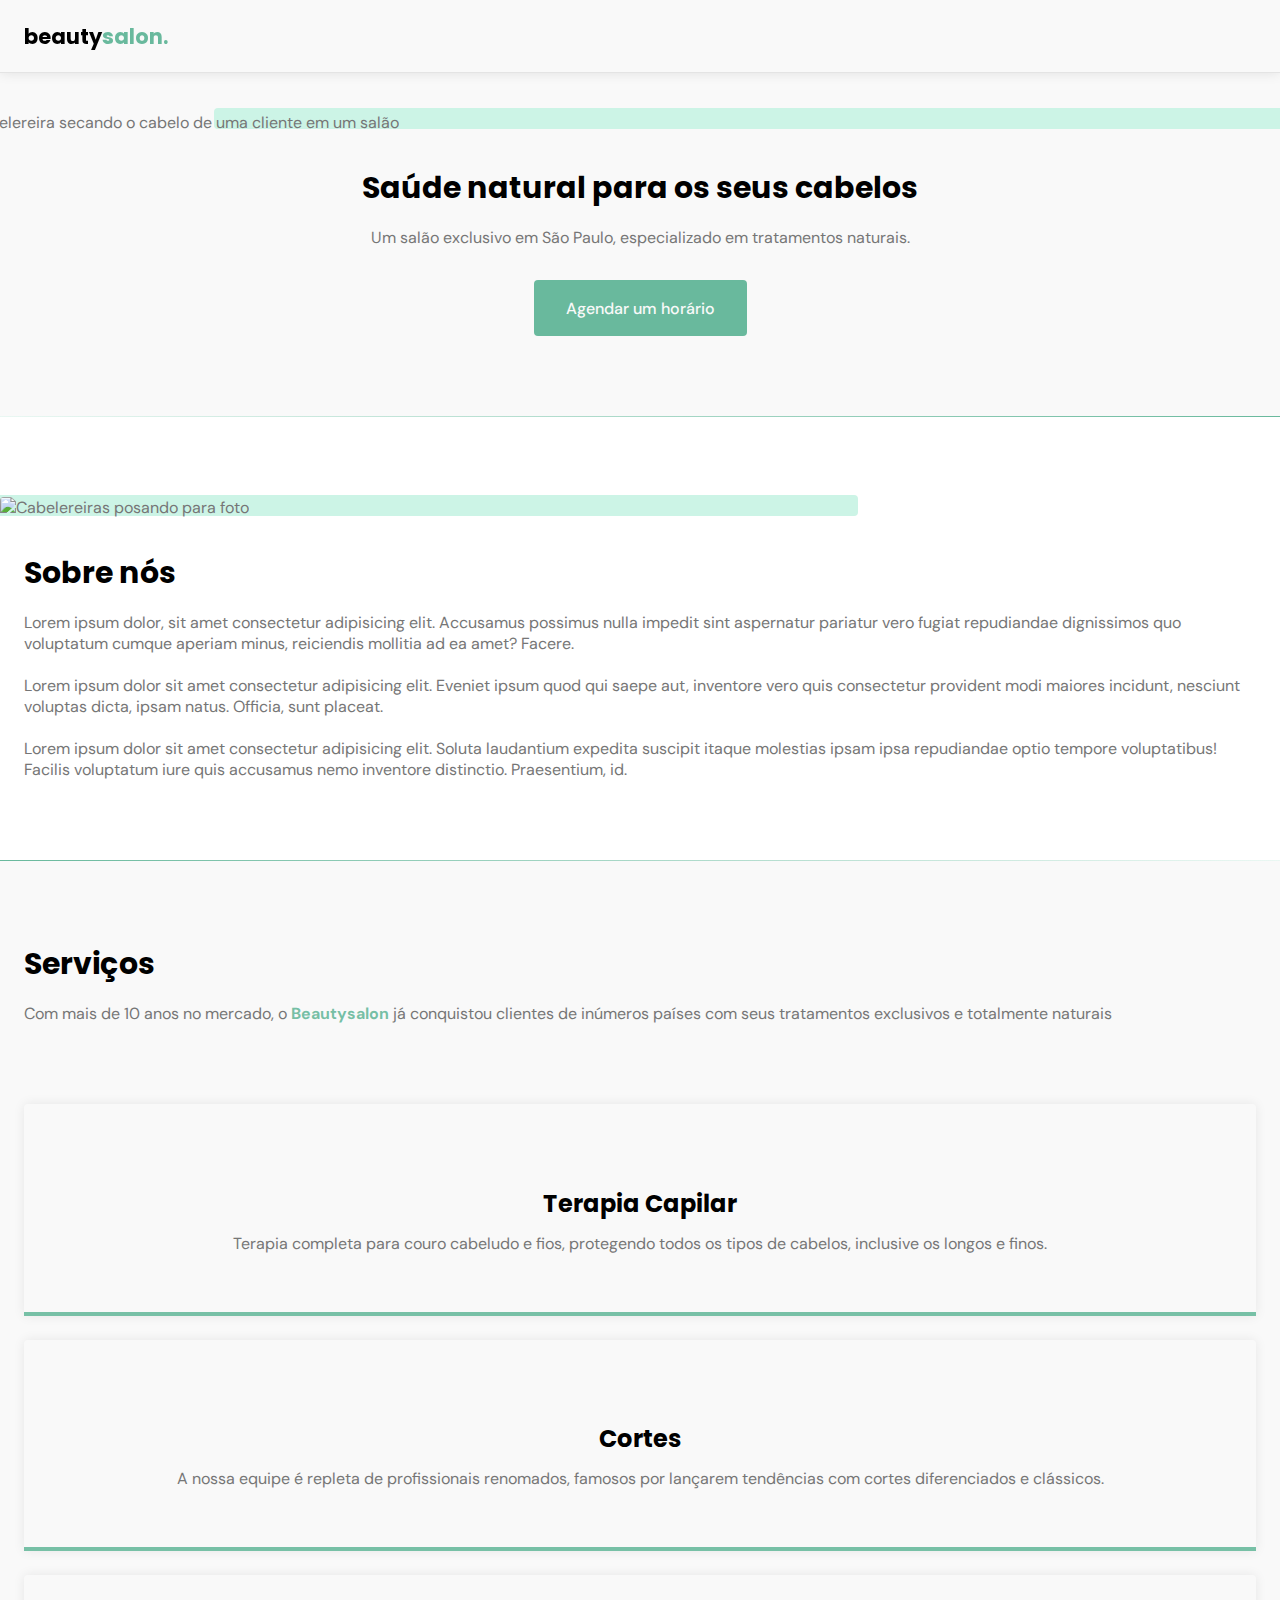
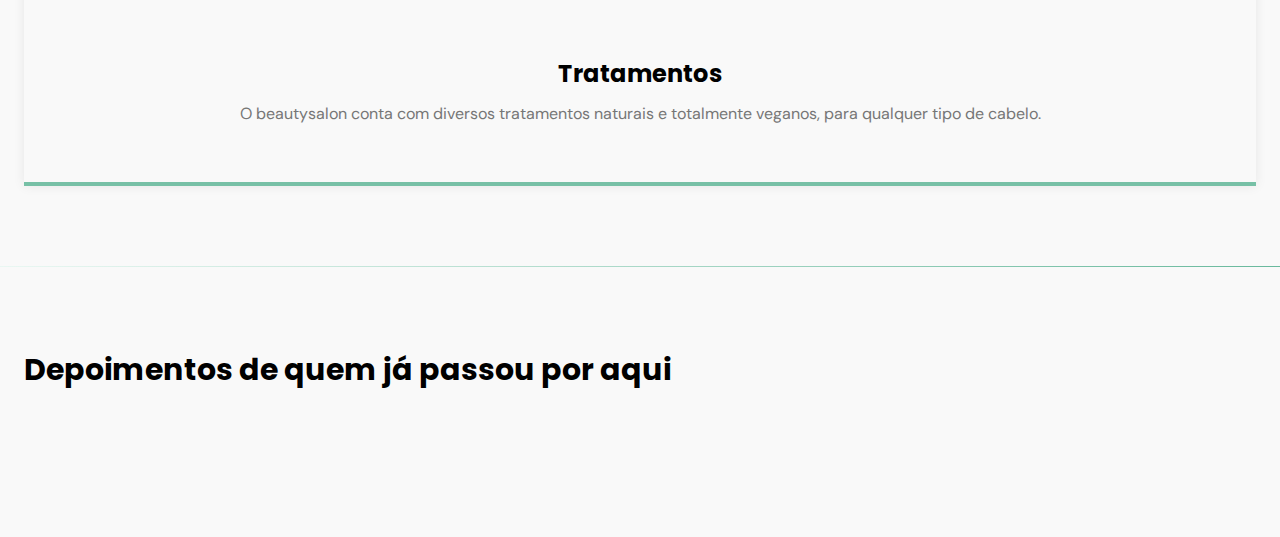
==== index.html @ 8a484371 "feat: Add section testimonials" ====
<!DOCTYPE html>
<html lang="pt_BR">
  <head>
    <link rel="preconnect" href="https://fonts.googleapis.com">
    <link rel="preconnect" href="https://fonts.gstatic.com" crossorigin>
    <link href="https://fonts.googleapis.com/css2?family=Inter:wght@400;600;700&family=Poppins:wght@400;500;700&display=swap" rel="stylesheet">

    <link rel="preconnect" href="https://fonts.googleapis.com">
    <link rel="preconnect" href="https://fonts.gstatic.com" crossorigin>
    <link href="https://fonts.googleapis.com/css2?family=DM+Sans:opsz,wght@9..40,400;9..40,500;9..40,700&family=Inter:wght@400;600;700&family=Poppins:wght@400;500;700&display=swap" rel="stylesheet">

    <!-- Page Info: -->
    <meta charset="UTF-8" /> <!-- charset config of charactecters -->
    <meta name="viewport" content="width=device-width, initial-scale=1.0" /> 
    <title>Beauty Salon</title>

    <!-- Icons -->
    <link rel="stylesheet" href="./assets/fonts/style.css">

    <!-- Styles -->
    <link rel="stylesheet" href="./styles.css">
  </head>
  <body>
    <header id="header" class="scroll">
      <nav class="container">
        <a class="logo" href="#">beauty<span>salon.</span></a>
        <div class="menu">
          <ul class="grid">
            <li><a class="title" href="#home">Início</a></li>
            <li><a class="title" href="#about">Sobre</a></li>
            <li><a class="title" href="#services">Serviços</a></li>
            <li><a class="title" href="#testimonials">Depoimentos</a></li>
            <li><a class="title" href="#contact">Contatos</a></li>
          </ul>
        </div>
        <div class="toggle icon-menu"></div>
        <div class="toggle icon-close"></div>
      </nav>
    </header>

    <main>
      <section class="section" id="home">
        <div class="container grid">
          <div class="image">
            <img src="https://images.unsplash.com/photo-1562322140-8baeececf3df?ixlib=rb-4.0.3&ixid=M3wxMjA3fDB8MHxzZWFyY2h8NHx8aGFpciUyMHNhbG9ufGVufDB8fDB8fHww&auto=format&fit=crop&w=500&q=60" alt="Cabelereira secando o cabelo de uma cliente em um salão" width="300"/>
          </div>
          <div class="text">
            <h2>Saúde natural para os seus cabelos</h2>
            <p>Um salão exclusivo em São Paulo, especializado em tratamentos naturais.</p>
            <button class="schedule-button">
              <a href="#">Agendar um horário</a>
            </button>
          </div>
        </div>
      </section>

      <div class="divider1"></div>

      <section class="section" id="about">
        <div class="container grid">
          <div class="image">
            <img src="https://images.unsplash.com/photo-1559599101-f09722fb4948?ixlib=rb-4.0.3&ixid=M3wxMjA3fDB8MHxwaG90by1wYWdlfHx8fGVufDB8fHx8fA%3D%3D&auto=format&fit=crop&w=1169&q=80" alt="Cabelereiras posando para foto" />
          </div>
          <div class="text">
            <h2 class="title">Sobre nós</h2>
            <p>Lorem ipsum dolor, sit amet consectetur adipisicing elit. Accusamus possimus nulla impedit sint aspernatur pariatur vero fugiat repudiandae dignissimos quo voluptatum cumque aperiam minus, reiciendis mollitia ad ea amet? Facere.</p>
            <br />
            <p>Lorem ipsum dolor sit amet consectetur adipisicing elit. Eveniet ipsum quod qui saepe aut, inventore vero quis consectetur provident modi maiores incidunt, nesciunt voluptas dicta, ipsam natus. Officia, sunt placeat.</p>
            <br />
            <p>Lorem ipsum dolor sit amet consectetur adipisicing elit. Soluta laudantium expedita suscipit itaque molestias ipsam ipsa repudiandae optio tempore voluptatibus! Facilis voluptatum iure quis accusamus nemo inventore distinctio. Praesentium, id.</p>
          </div>
        </div>
      </section>
      
      <div class="divider2"></div>

      <section class="section" id="services">
        <div class="container grid">
          <header>
            <h2 class="title">Serviços</h2>
            <p>Com mais de 10 anos no mercado, o <strong>Beautysalon</strong> já conquistou clientes de inúmeros países com seus tratamentos exclusivos e totalmente naturais</p>
          </header>

          <div class="cards grid">
            <div class="card">
              <i class="icon-woman-hair"></i>
              <h3 class="title">Terapia Capilar</h3>
              <p>Terapia completa para couro cabeludo e fios, protegendo todos os tipos de cabelos, inclusive os longos e finos.</p>
            </div>
            <div class="card">
              <i class="icon-trim"></i>
              <h3 class="title">Cortes</h3>
              <p>A nossa equipe é repleta de profissionais renomados, famosos por lançarem tendências com cortes diferenciados e clássicos.</p>
            </div>
            <div class="card">
              <i class="icon-cosmetic"></i>
              <h3 class="title">Tratamentos</h3>
              <p>O beautysalon conta com diversos tratamentos naturais e totalmente veganos, para qualquer tipo 
                de cabelo.</p>
            </div>
          </div>
        </div>
      </section>

      <div class="divider1"></div>

      <section class="section" id="testimonials">
        <div class="container grid">
          <header>
            <h2 class="title">Depoimentos de quem já passou por aqui</h2>
          </header>
        </div>
      </section>
    </main>

    <script src="./main.js"></script>
  </body>
</html>
---- styles.css ----
* {
  margin: 0;
  padding: 0;
  box-sizing: border-box;
}

:root {
  --white: #FFFFFF;
  --black: #000000;

  --white-100: #F9F9F9;
  --green-50: #CCF4E6;
  --green-80: #69b99de7;
  --green-100: #69B99D;
  --green-200: #0F241D;
  --gray-100: #767676;
}

button {
  border: none;
  cursor: pointer;
  background-color: var(--green-100);
  color: var(--white-100);
  height: 3.5rem;
  display: inline-block;
  display: inline-flex;
  align-items: center;
  padding: 0 2rem;
  border-radius: 0.25rem;
  font: 500 1rem 'DM Sans', sans-serif; 
  transition: background 0.3s;
}

button:hover {
  background: var(--green-80);
}

a {
  text-decoration: none;
  color: var(--green-200);
}

ul {
  list-style: none;
}

img {
  width: 100%;
  height: auto;
}

html {
  scroll-behavior: smooth;
}

body {
  background-color: var(--white-100);
  color: var(--gray-100);
  font: 400 1rem 'DM Sans', sans-serif;
  -webkit-font-smoothing: antialiased;
}

h1, h2, .title {
  font: 700 1.875rem 'Poppins', sans-serif;
  color: var(--black);
  -webkit-font-smoothing: auto;
  margin-bottom: 1rem;
}

.container {
  margin: 0 1.5rem;
}

.divider1 {
  height: 1.2px;
  background: linear-gradient(
    270deg, 
    var(--green-100),
    rgba(204, 244, 230, 0.34)
  );
}

.divider2 {
  height: 1.2px;
  background: linear-gradient(
    270deg, 
    rgba(204, 244, 230, 0.34),
    var(--green-100)
  );
}


main {
  margin-top: 2rem;
}

.grid {
  display: grid;
  gap: 2rem;
}

/* ======== NAVIGATION MENU  ======== */
#header {
  width: 100%;
  position: fixed;
  top: 0;
  background: var(--white-100);
  z-index: 1;
  border-bottom: 1px solid #e4e4e4;
  display: flex;
}

#header.scroll {
  box-shadow: 0px 0px 12px rgba(0, 0, 0, 0.1);
}

nav {
  width: 100%;
  height: 4.5rem;
  display: flex;
  justify-content: space-between;
  align-items: center;
  z-index: 1;
}

nav ul li {
  text-align: center;
}

nav ul li a {
  transition: color 0.2s;
  position: relative;
}

nav ul li a:hover {
  color: var(--green-80);
}

nav ul li a::after {
  content: "";
  width: 0%;
  height: 2px;
  background: var(--green-80);

  position: absolute;
  left: 0;
  bottom: -1.4rem;

  transition: width 0.3s;
}

nav ul li a:hover::after {
  width: 100%;
}

nav .menu {
  display: none;
}

nav .menu {
  opacity: 0;
  visibility: hidden;
  top: -20rem;
  transition: 0.2s;
}

nav.show .menu {
  opacity: 1;
  visibility: visible;
  background: var(--white);
  height: 100vh;
  width: 100vw;

  position: fixed;
  top: 0;
  left: 0;

  display: grid;
  place-content: center;
}

/* nav.show .menu ul {
  display: grid;
} */

nav.show ul.grid {
  gap: 4rem;
}

/* ======== toggle menu =========== */
.toggle {
  color: var(--green-80);
  font-size: 1.5rem;
  cursor: pointer;
}

nav .icon-close {
  visibility: hidden;
  opacity: 0;

  position: absolute;
  top: -1.5rem;
  right: 1.5rem;

  transition: 0.2s;
}

nav.show .icon-close {
  visibility: visible;
  top: 1.5rem;
  opacity: 1;
}


/* =============================== */

.logo {
  font: 700 1.31rem 'Poppins', sans-serif;
  color: var(--black);
}

.logo span {
  color: var(--green-100);
}

.section {
  padding: 5rem 0;
}

#home {
  overflow: hidden;
}

#home .container {
  margin: 0;
}

#home .image {
  position: relative;
}

#home .image::before {
  content: "";
  height: 100%;
  width: 100%;
  background-color: var(--green-50);
  position: absolute;
  top: -16.8%;
  left: 16.7%;
}

#home .image img{
  position: relative;
  right: 2.93rem;
}

#home .image img,
#home .image::before {
  border-radius: 0.25rem;
}

#home .text {
  margin: 0 1.5rem;
  text-align: center;
}

#home .text h2 {
  margin-bottom: 1rem;
}

#home .text p {
  margin-bottom: 2rem;
}

.schedule-button a{
  color: var(--white-100);
}

/* ======== SECTION ABOUT  ======== */
#about {
  background: var(--white);
}

#about .container {
  margin: 0;
}

#about .image {
  position: relative;
}

#about .image::before {
  content: "";
  height: 100%;
  width: 100%;
  background-color: var(--green-50);
  position: absolute;
  top: -8.3%;
  left: -33%;
}

#about .image img{
  position: relative;
  /* right: 2.93rem; */
}

#about .image img,
#about .image::before {
  border-radius: 0.25rem;
}

#about .text {
  margin: 0 1.5rem;
}

#about .text h2 {
  margin-bottom: 1rem;
}
/* ============================ */

/* ======== SECTION SERVICES  ======== */

.section header {
  margin-bottom: 3em;
}

.section header strong {
  color: var(--green-80);
}

.cards.grid {
  gap: 1.5rem;
}

.card {
  padding: 3.6rem 2rem;
  box-shadow: 0px 0px 12px rgba(0, 0, 0, 0.08);
  border-bottom: 0.25rem solid var(--green-80);
  border-radius: .25rem .25rem 0 0;
  text-align: center; 
}

.card i {
  display: block;
  margin-bottom: 1.5rem;
  font-size: 5rem;
  color: var(--green-80);
}

.card .title {
  font-size: 1.5rem;
  margin-bottom: 0.75rem;
}
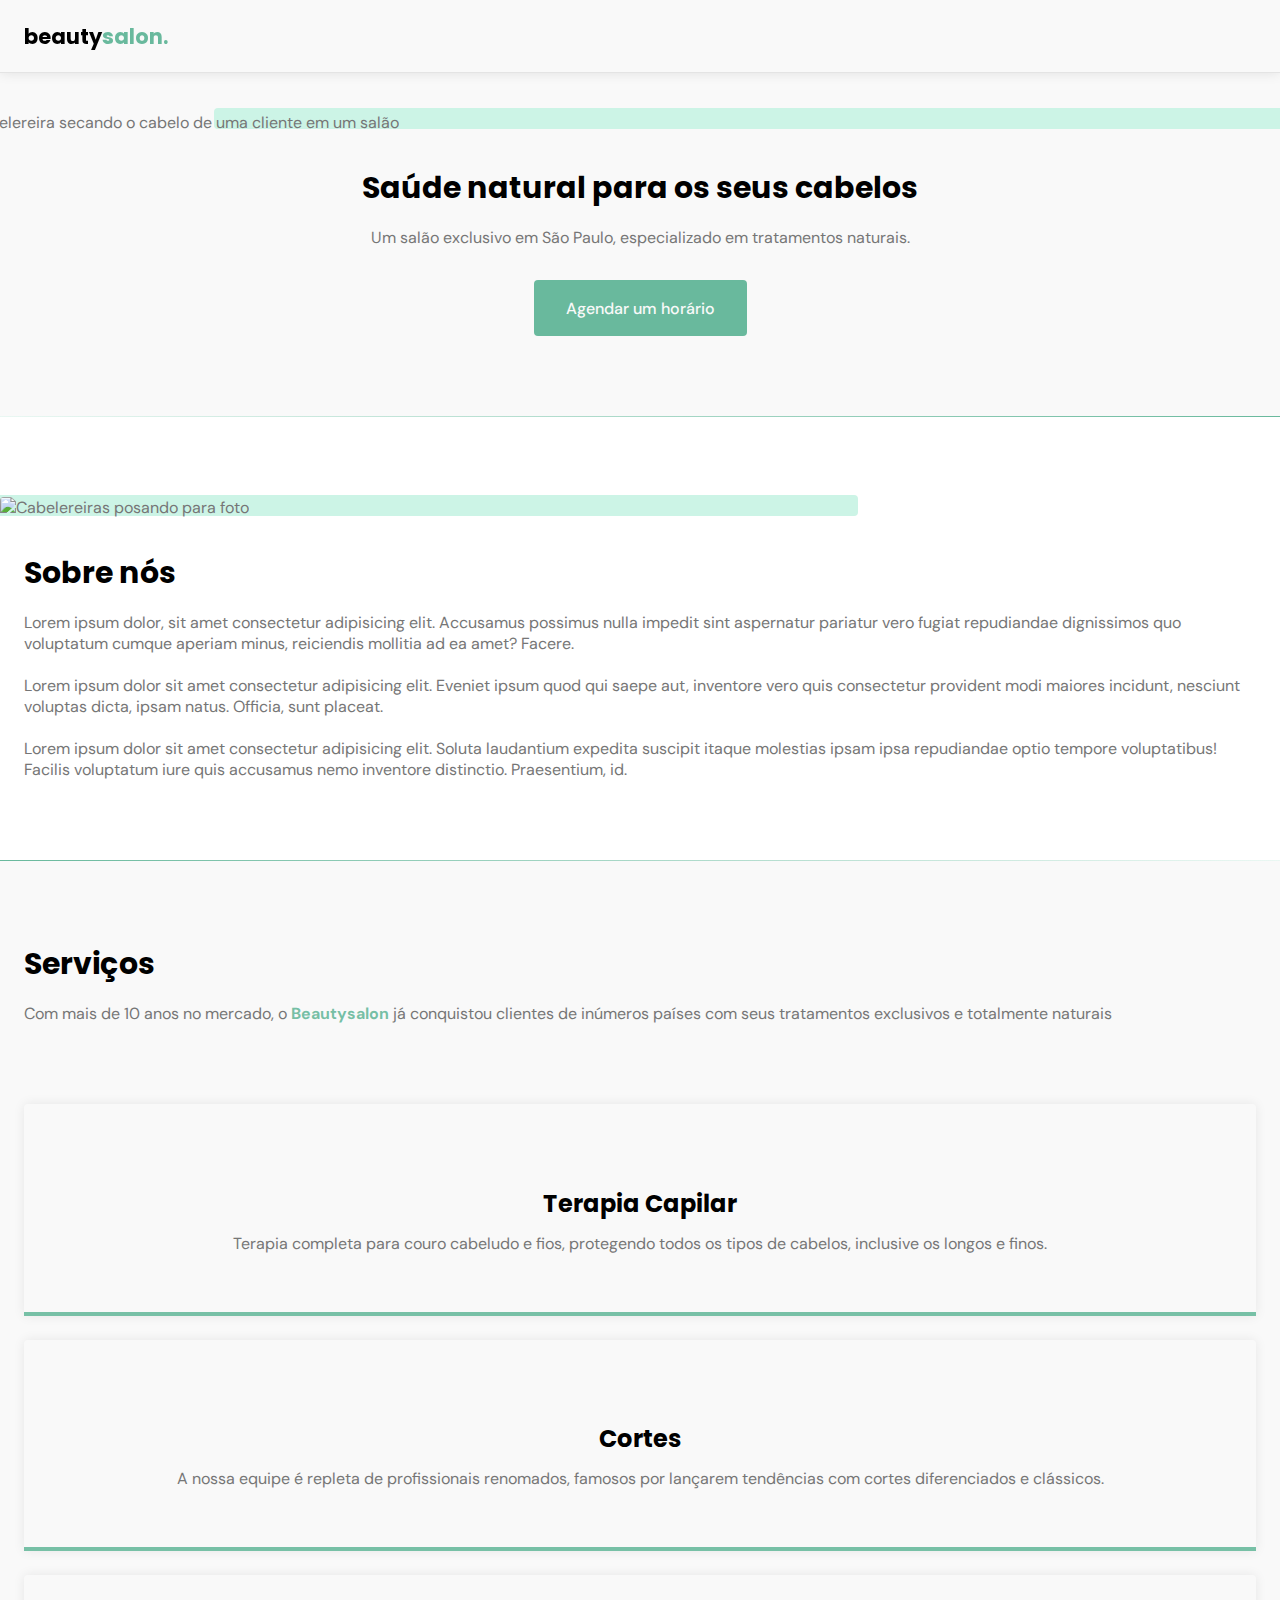
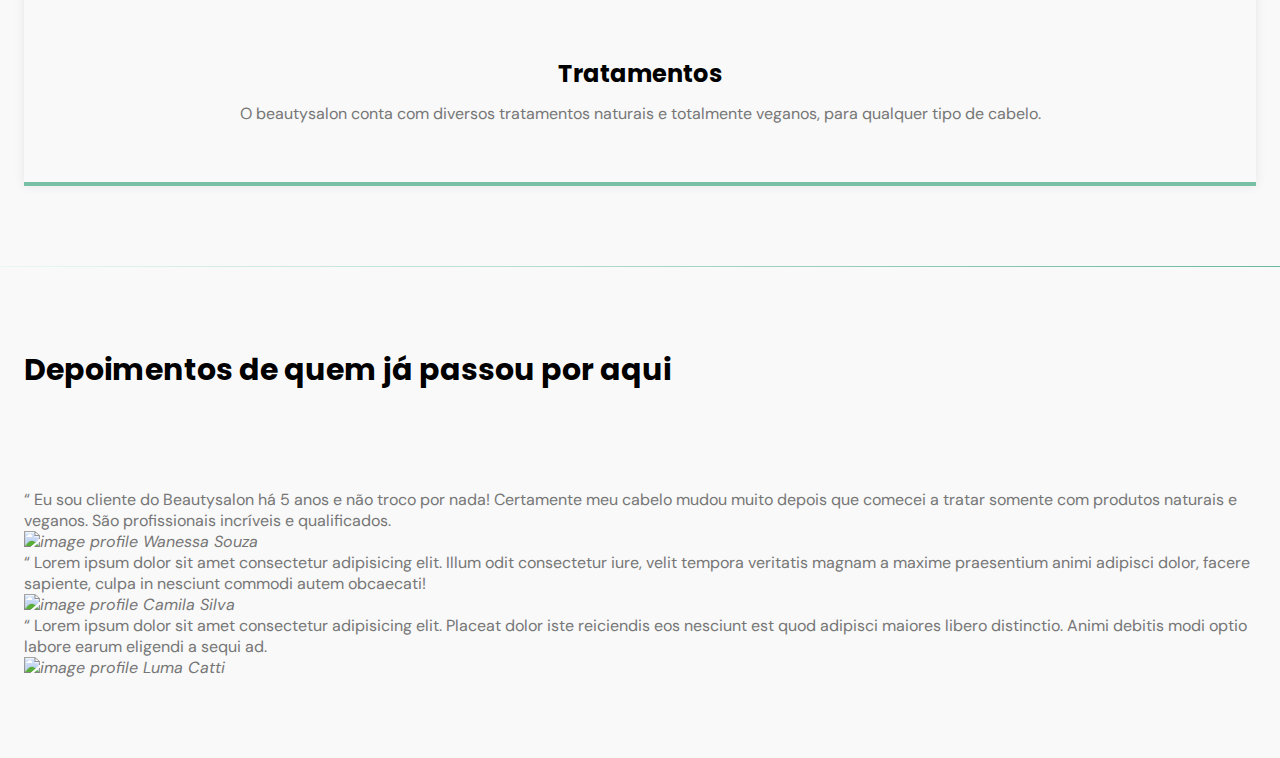
==== commit 484b1b7c: "dev: Import Swipper" ====
--- a/index.html
+++ b/index.html
@@ -19,6 +19,9 @@
 
     <!-- Styles -->
     <link rel="stylesheet" href="./styles.css">
+
+    <!-- Swipper -->
+    <link rel="stylesheet" href="https://cdn.jsdelivr.net/npm/swiper@10/swiper-bundle.min.css" />
   </head>
   <body>
     <header id="header" class="scroll">
@@ -109,10 +112,64 @@
           <header>
             <h2 class="title">Depoimentos de quem já passou por aqui</h2>
           </header>
+
+          <div class="testimonials">
+            <div class="testimonial">
+              <blockquote>
+                <p>
+                  <span>&ldquo;</span>
+                  Eu sou cliente do Beautysalon há 5 anos e não troco por nada! Certamente meu cabelo mudou muito depois que comecei a tratar somente com produtos naturais e veganos. São profissionais incríveis e qualificados.
+                </p>
+                <cite>
+                  <img 
+                    src="https://randomuser.me/api/portraits/women/91.jpg" 
+                    alt="image profile" 
+                  />
+                  Wanessa Souza
+                </cite>
+              </blockquote>
+            </div>
+            
+            <div class="testimonial">
+              <blockquote>
+                <p>
+                  <span>&ldquo;</span>
+                  Lorem ipsum dolor sit amet consectetur adipisicing elit. Illum odit consectetur iure, velit tempora veritatis magnam a maxime praesentium animi adipisci dolor, facere sapiente, culpa in nesciunt commodi autem obcaecati!
+                </p>
+                <cite>
+                  <img 
+                    src="https://randomuser.me/api/portraits/women/31.jpg" 
+                    alt="image profile" 
+                  />
+                  Camila Silva
+                </cite>
+              </blockquote>
+            </div>
+
+            <div class="testimonial">
+              <blockquote>
+                <p>
+                  <span>&ldquo;</span>
+                  Lorem ipsum dolor sit amet consectetur adipisicing elit. Placeat dolor iste reiciendis eos nesciunt est quod adipisci maiores libero distinctio. Animi debitis modi optio labore earum eligendi a sequi ad.
+                </p>
+                <cite>
+                  <img 
+                    src="https://randomuser.me/api/portraits/women/66.jpg" 
+                    alt="image profile" 
+                  />
+                  Luma Catti
+                </cite>
+              </blockquote>
+            </div>
+          </div>
         </div>
       </section>
     </main>
 
+    <!-- swipper.js -->
+    <script src="https://cdn.jsdelivr.net/npm/swiper@10/swiper-bundle.min.js"></script>
+
+    <!-- main.js -->
     <script src="./main.js"></script>
   </body>
 </html>
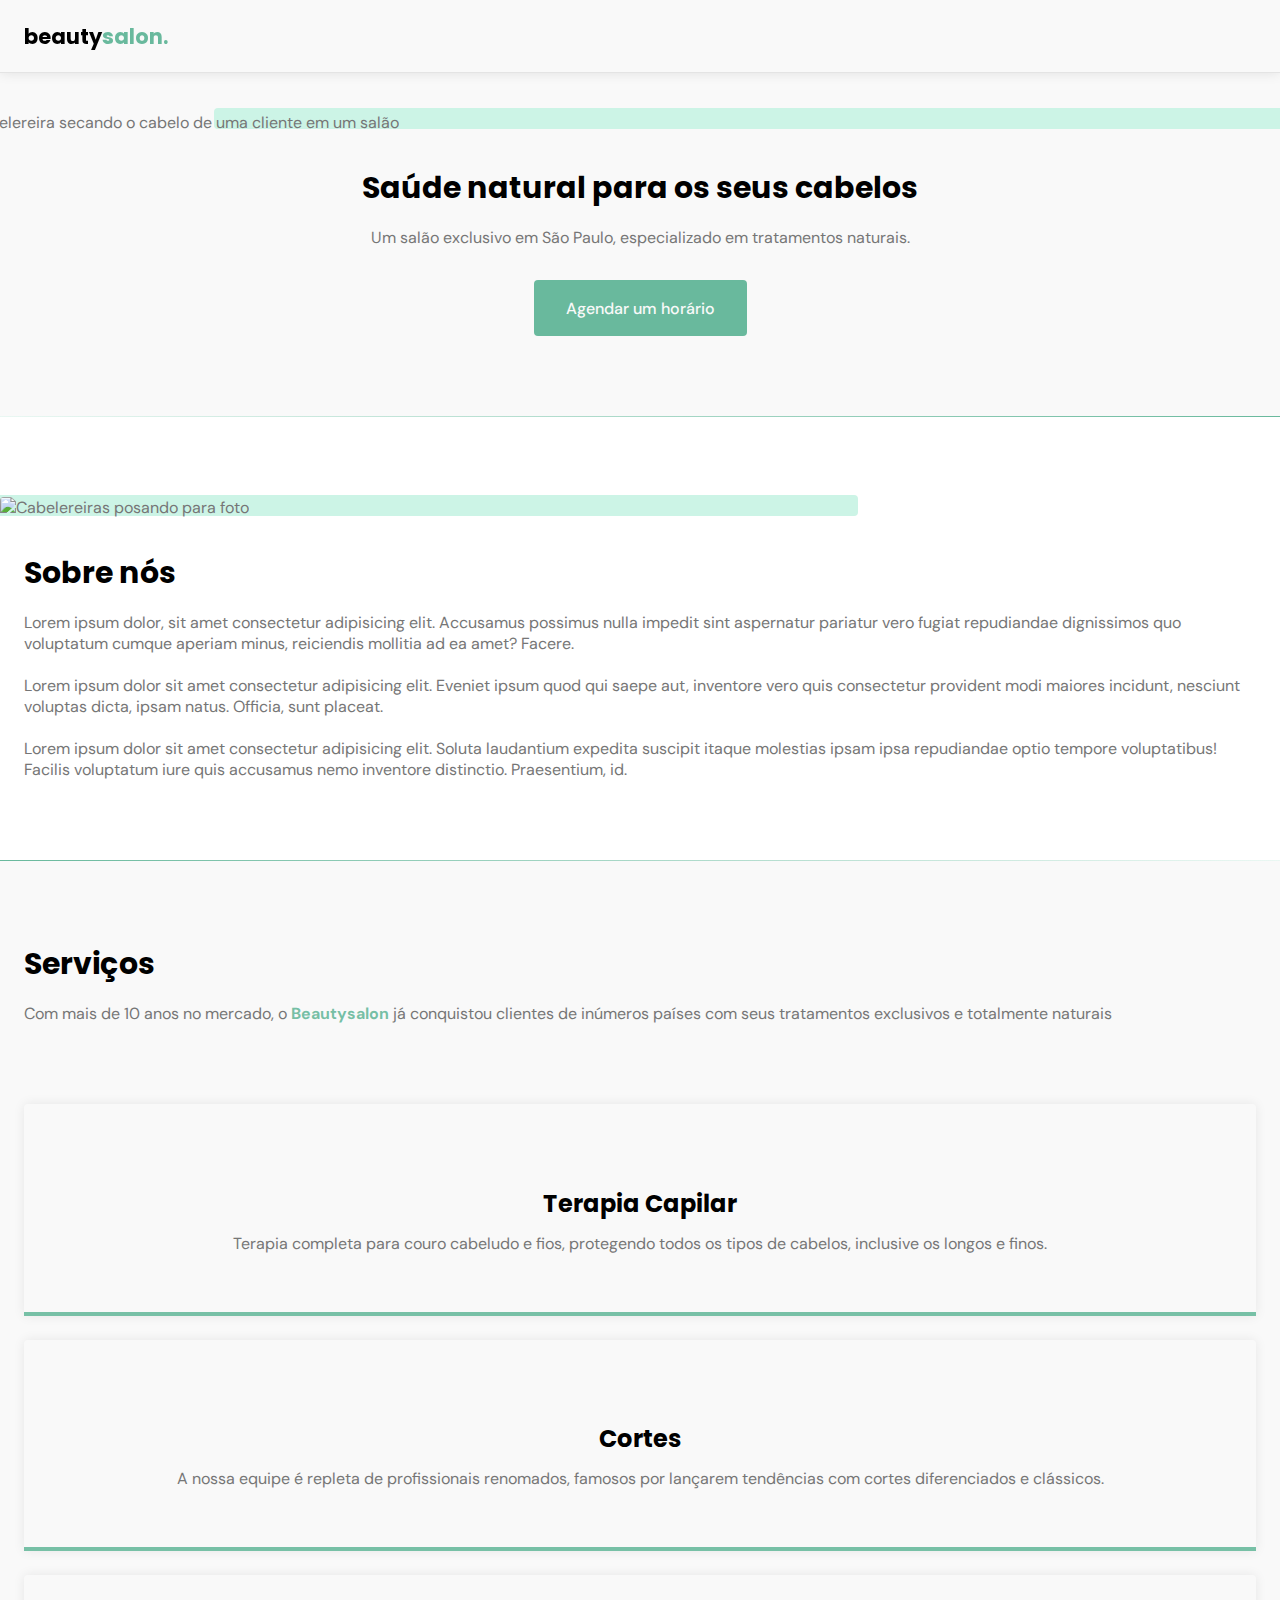
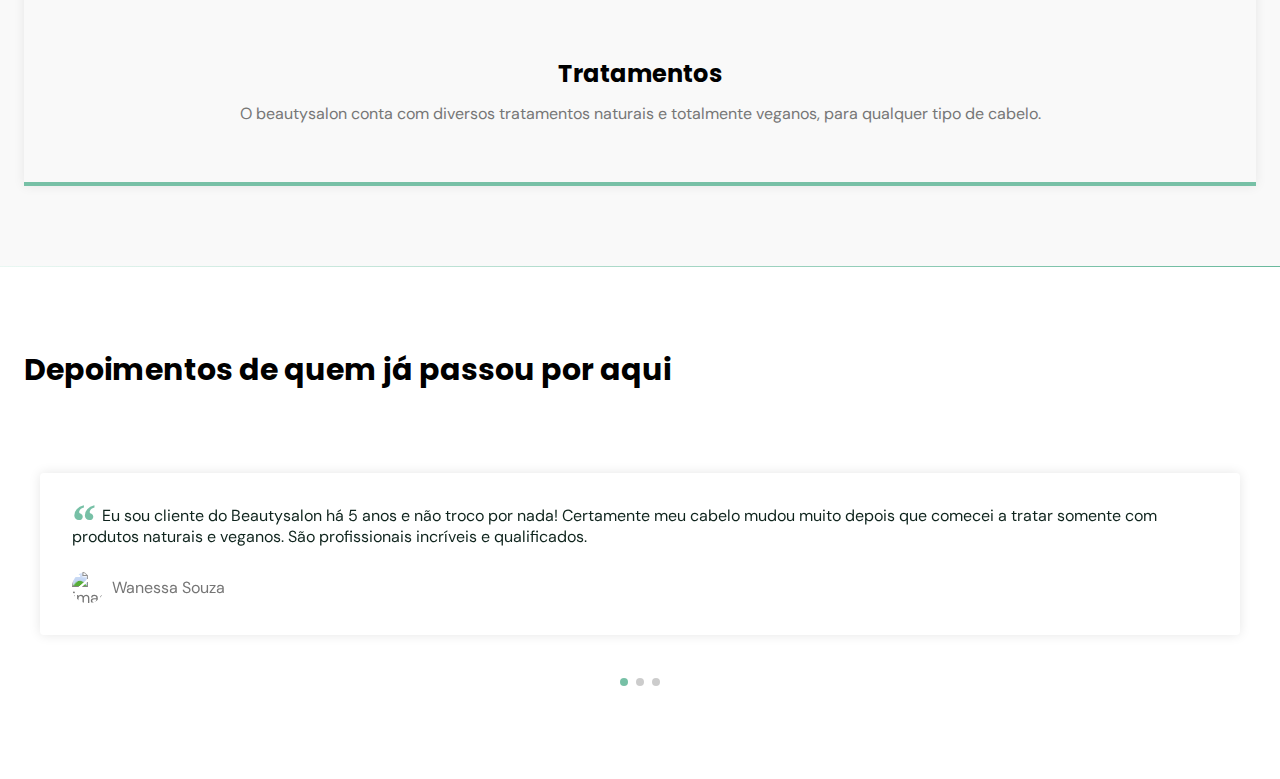
==== commit 6b6e0ed3: "feat: Config testimonials" ====
--- a/index.html
+++ b/index.html
@@ -14,14 +14,15 @@
     <meta name="viewport" content="width=device-width, initial-scale=1.0" /> 
     <title>Beauty Salon</title>
 
+    <!-- Swipper -->
+    <link rel="stylesheet" href="https://cdn.jsdelivr.net/npm/swiper@10/swiper-bundle.min.css" />
+
     <!-- Icons -->
     <link rel="stylesheet" href="./assets/fonts/style.css">
 
     <!-- Styles -->
     <link rel="stylesheet" href="./styles.css">
 
-    <!-- Swipper -->
-    <link rel="stylesheet" href="https://cdn.jsdelivr.net/npm/swiper@10/swiper-bundle.min.css" />
   </head>
   <body>
     <header id="header" class="scroll">
@@ -108,59 +109,63 @@
       <div class="divider1"></div>
 
       <section class="section" id="testimonials">
-        <div class="container grid">
+        <div class="container">
           <header>
             <h2 class="title">Depoimentos de quem já passou por aqui</h2>
           </header>
 
-          <div class="testimonials">
-            <div class="testimonial">
-              <blockquote>
-                <p>
-                  <span>&ldquo;</span>
-                  Eu sou cliente do Beautysalon há 5 anos e não troco por nada! Certamente meu cabelo mudou muito depois que comecei a tratar somente com produtos naturais e veganos. São profissionais incríveis e qualificados.
-                </p>
-                <cite>
-                  <img 
-                    src="https://randomuser.me/api/portraits/women/91.jpg" 
-                    alt="image profile" 
-                  />
-                  Wanessa Souza
-                </cite>
-              </blockquote>
-            </div>
-            
-            <div class="testimonial">
-              <blockquote>
-                <p>
-                  <span>&ldquo;</span>
-                  Lorem ipsum dolor sit amet consectetur adipisicing elit. Illum odit consectetur iure, velit tempora veritatis magnam a maxime praesentium animi adipisci dolor, facere sapiente, culpa in nesciunt commodi autem obcaecati!
-                </p>
-                <cite>
-                  <img 
-                    src="https://randomuser.me/api/portraits/women/31.jpg" 
-                    alt="image profile" 
-                  />
-                  Camila Silva
-                </cite>
-              </blockquote>
+          <div class="testimonials swiper">
+            <div class="swiper-wrapper">
+              <div class="testimonial swiper-slide">
+                <blockquote>
+                  <p>
+                    <span>&ldquo;</span>
+                    Eu sou cliente do Beautysalon há 5 anos e não troco por nada! Certamente meu cabelo mudou muito depois que comecei a tratar somente com produtos naturais e veganos. São profissionais incríveis e qualificados.
+                  </p>
+                  <cite>
+                    <img 
+                      src="https://randomuser.me/api/portraits/women/91.jpg" 
+                      alt="image profile" 
+                    />
+                    Wanessa Souza
+                  </cite>
+                </blockquote>
+              </div>
+              
+              <div class="testimonial swiper-slide">
+                <blockquote>
+                  <p>
+                    <span>&ldquo;</span>
+                    Lorem ipsum dolor sit amet consectetur adipisicing elit. Illum odit consectetur iure, velit tempora veritatis magnam a maxime praesentium animi adipisci dolor, facere sapiente, culpa in nesciunt commodi autem obcaecati!
+                  </p>
+                  <cite>
+                    <img 
+                      src="https://randomuser.me/api/portraits/women/31.jpg" 
+                      alt="image profile" 
+                    />
+                    Camila Silva
+                  </cite>
+                </blockquote>
+              </div>
+  
+              <div class="testimonial swiper-slide">
+                <blockquote>
+                  <p>
+                    <span>&ldquo;</span>
+                    Lorem ipsum dolor sit amet consectetur adipisicing elit. Placeat dolor iste reiciendis eos nesciunt est quod adipisci maiores libero distinctio. Animi debitis modi optio labore earum eligendi a sequi ad.
+                  </p>
+                  <cite>
+                    <img 
+                      src="https://randomuser.me/api/portraits/women/66.jpg" 
+                      alt="image profile" 
+                    />
+                    Luma Catti
+                  </cite>
+                </blockquote>
+              </div>
             </div>
 
-            <div class="testimonial">
-              <blockquote>
-                <p>
-                  <span>&ldquo;</span>
-                  Lorem ipsum dolor sit amet consectetur adipisicing elit. Placeat dolor iste reiciendis eos nesciunt est quod adipisci maiores libero distinctio. Animi debitis modi optio labore earum eligendi a sequi ad.
-                </p>
-                <cite>
-                  <img 
-                    src="https://randomuser.me/api/portraits/women/66.jpg" 
-                    alt="image profile" 
-                  />
-                  Luma Catti
-                </cite>
-              </blockquote>
-            </div>
+            <div class="swiper-pagination"></div>
           </div>
         </div>
       </section>
--- a/styles.css
+++ b/styles.css
@@ -351,3 +351,61 @@
   font-size: 1.5rem;
   margin-bottom: 0.75rem;
 }
+
+/* ============================ */
+
+/* ======== SECTION TESTIMONIALS  ======== */
+
+#testimonials {
+  background: var(--white);
+}
+
+#testimonials header {
+  margin-bottom: 0;
+}
+
+#testimonials blockquote {
+  padding: 2rem;
+  box-shadow: 0px 0px 12px rgba(0, 0, 0, 0.1);
+  border-radius: 0.25rem;
+}
+
+#testimonials blockquote p {
+  position: relative;
+  text-indent: 1.875rem;
+  margin-bottom: 1.5rem;
+  color: var(--green-200);
+}
+
+#testimonials blockquote p span {
+  font: 700 3rem serif;
+  color: var(--green-80);
+  position: absolute;
+  top: -0.7rem;
+  left: -1.875rem;
+}
+
+#testimonials cite {
+  display: flex;
+  align-items: center;
+  font-style: normal;
+}
+
+#testimonials cite img {
+  width: 2rem;
+  height: 2rem;
+  object-fit: cover;
+  clip-path: circle();
+  margin-right: 0.5rem;
+}
+
+/* swiper */
+.swiper-slide {
+  height: auto;
+  padding: 4rem 1rem;
+}
+
+.swiper-pagination-bullet-active {
+  background: var(--green-80);
+}
+
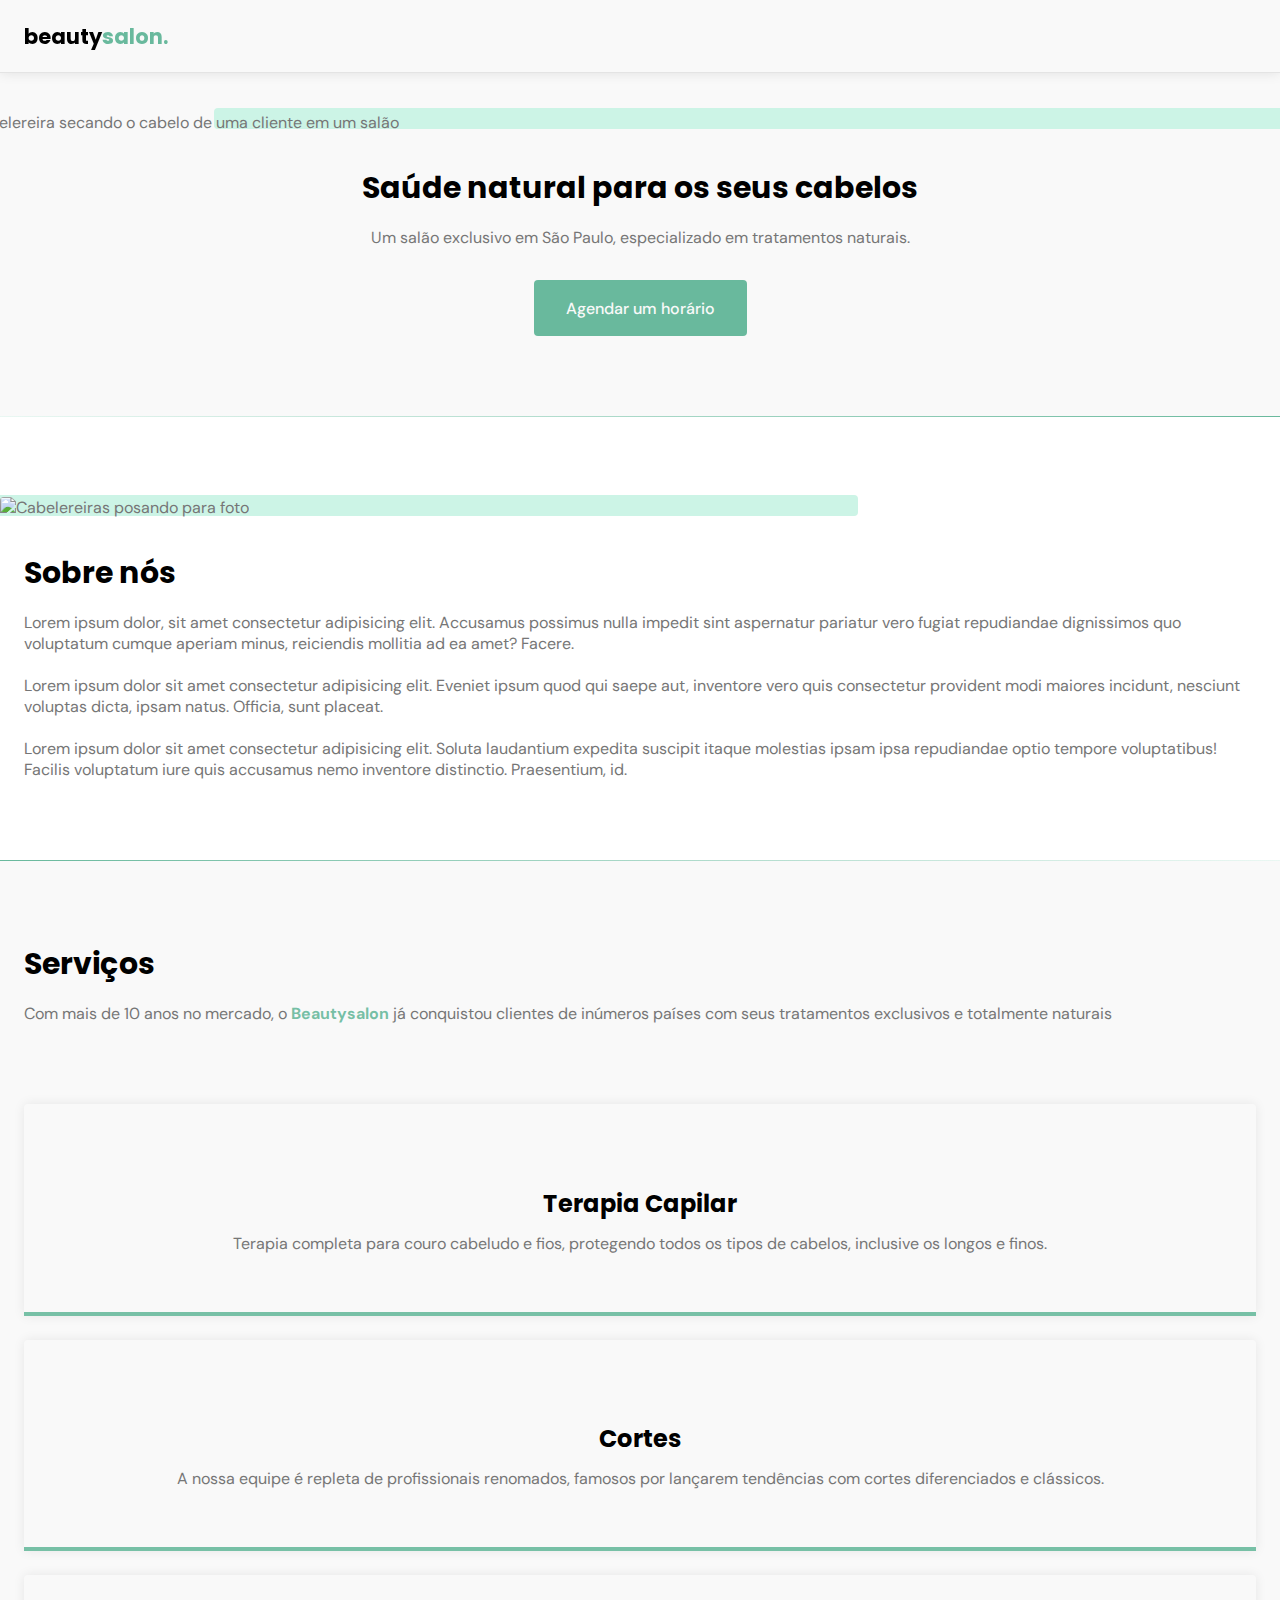
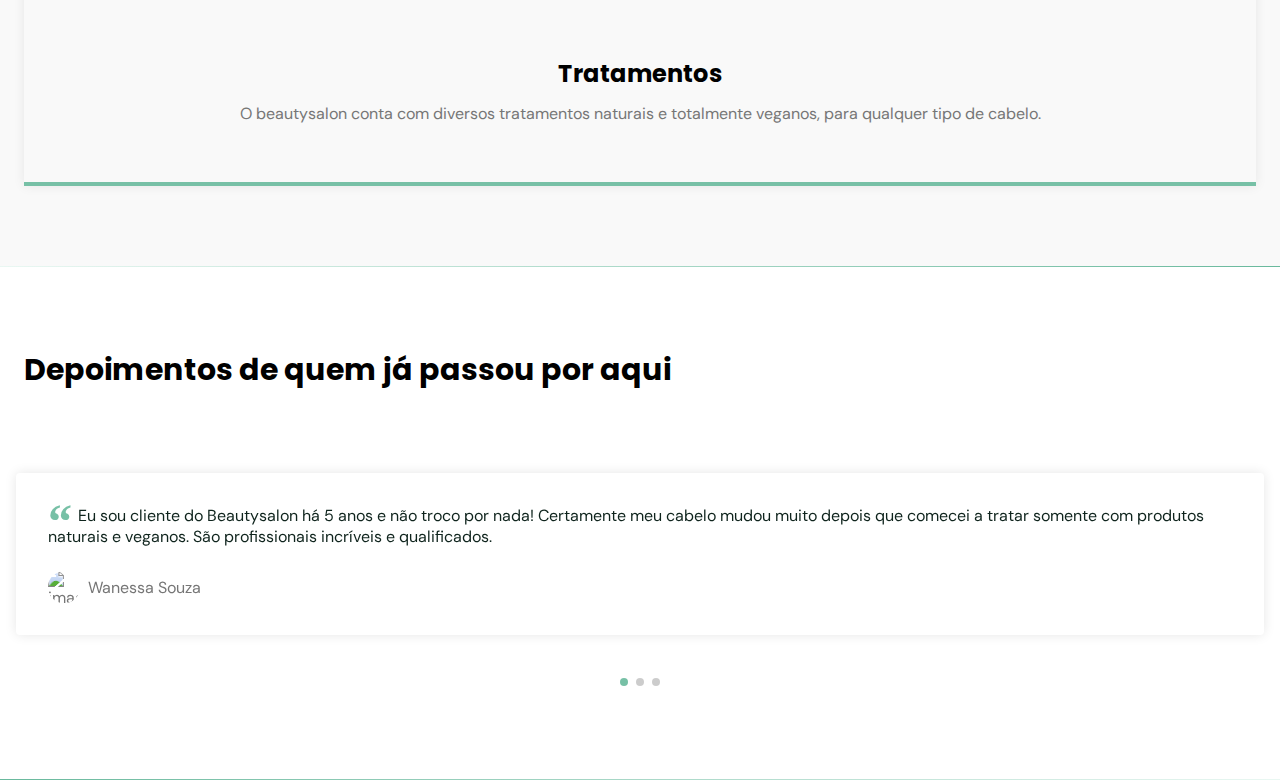
==== commit fc5f6419: "refactor: Finalize testimonials style" ====
--- a/index.html
+++ b/index.html
@@ -169,6 +169,8 @@
           </div>
         </div>
       </section>
+
+      <div class="divider2"></div>
     </main>
 
     <!-- swipper.js -->
--- a/styles.css
+++ b/styles.css
@@ -360,9 +360,17 @@
   background: var(--white);
 }
 
+#testimonials .container {
+  margin-left: 0;
+  margin-right: 0;
+}
+
 #testimonials header {
   margin-bottom: 0;
-}
+  margin-left: 1.5rem;
+  margin-right: 1.5rem;
+}
+
 
 #testimonials blockquote {
   padding: 2rem;
@@ -400,9 +408,14 @@
 }
 
 /* swiper */
+.swiper {
+  z-index: 0;
+}
+
 .swiper-slide {
   height: auto;
   padding: 4rem 1rem;
+  z-index: 0;
 }
 
 .swiper-pagination-bullet-active {
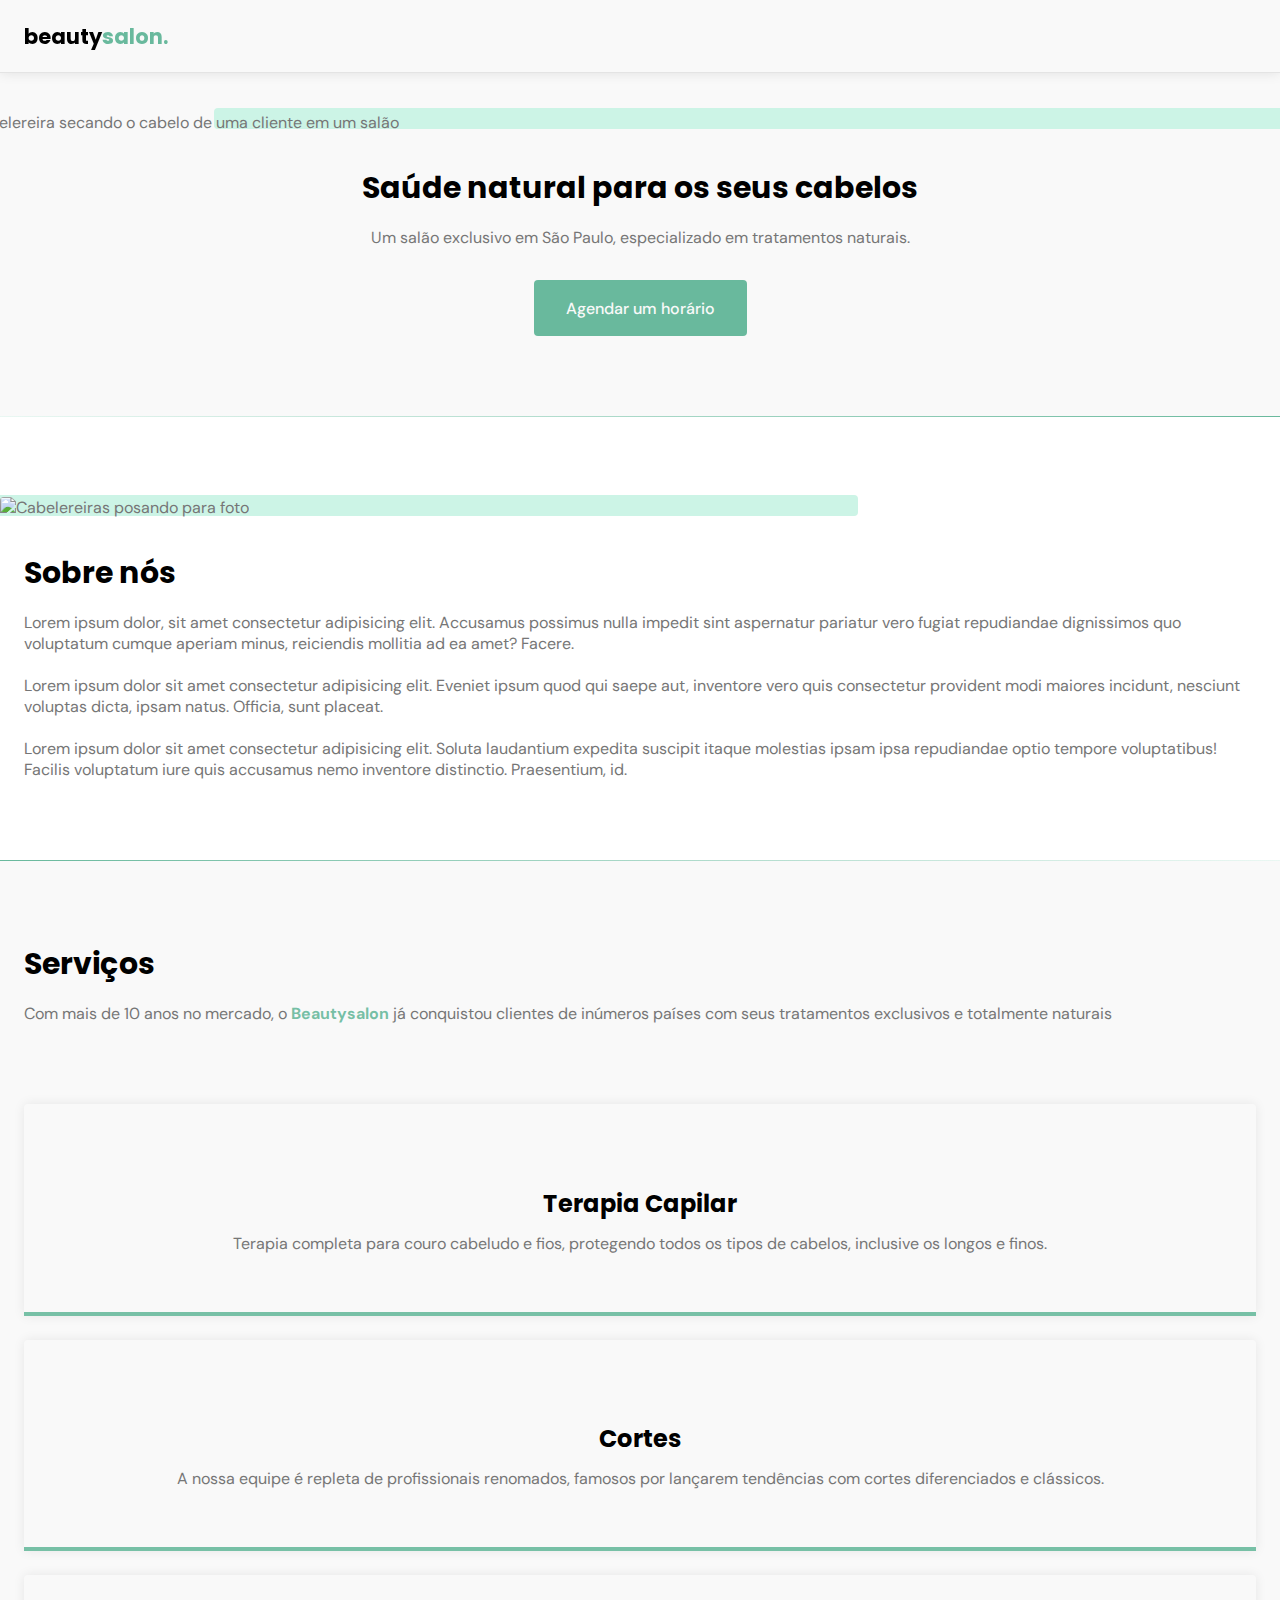
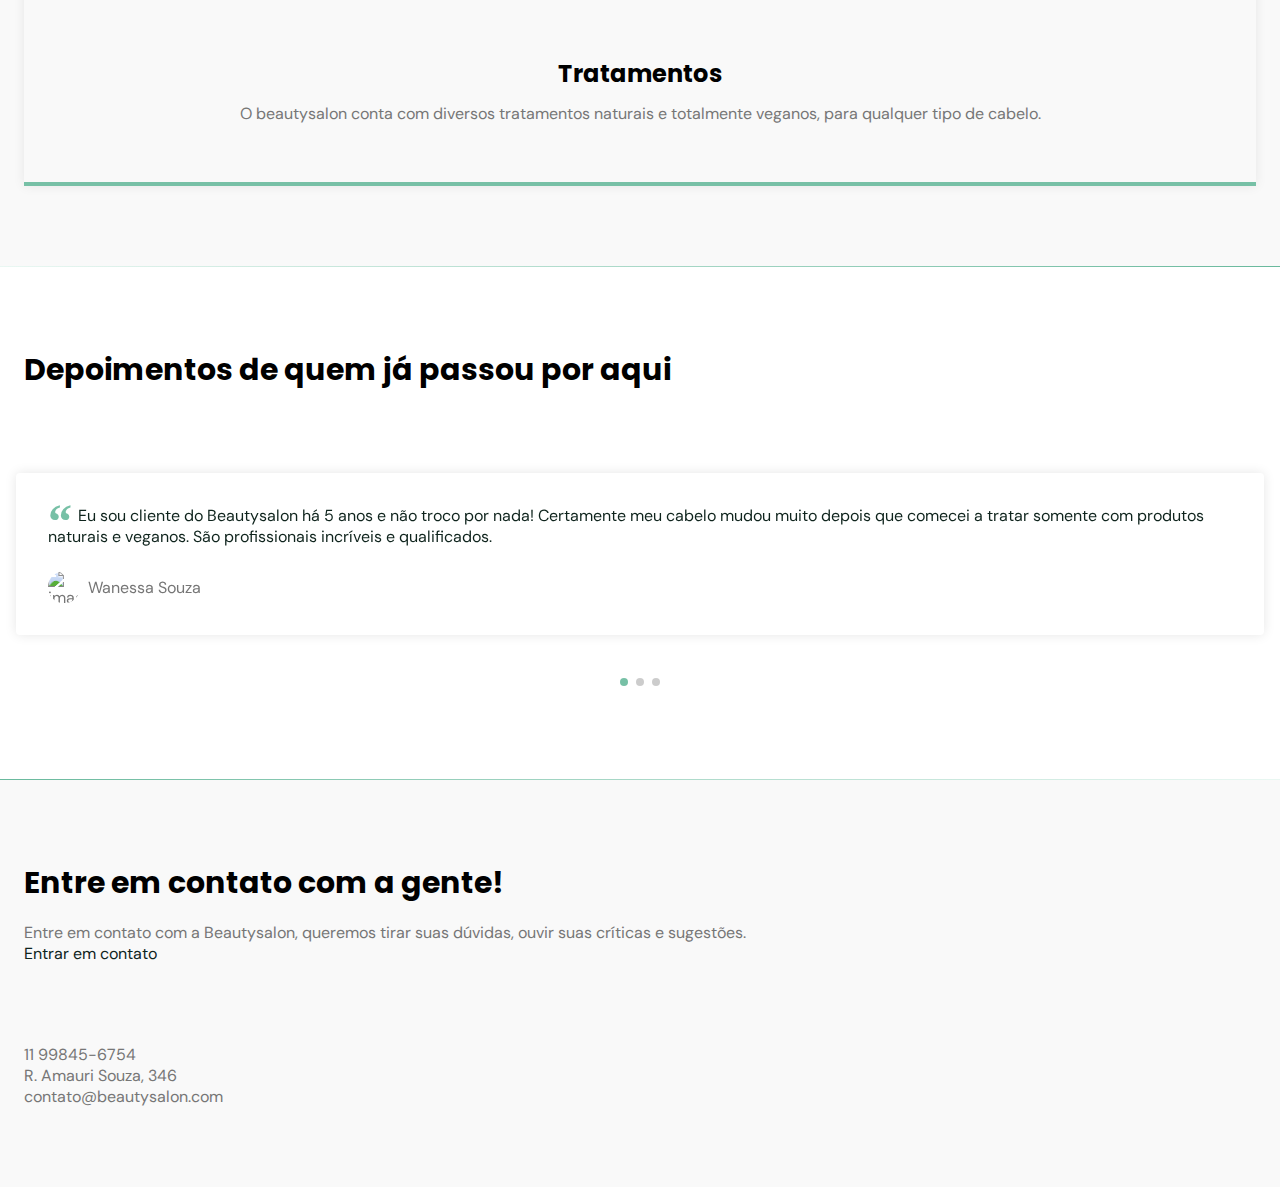
==== commit 49b8987e: "feat: Add html for section contacts" ====
--- a/index.html
+++ b/index.html
@@ -171,6 +171,24 @@
       </section>
 
       <div class="divider2"></div>
+
+      <section class="section" id="contact">
+        <div class="container grid">
+          <header>
+            <h2 class="title">Entre em contato com a gente!</h2>
+            <p>Entre em contato com a Beautysalon, queremos tirar suas dúvidas, ouvir suas críticas e sugestões.</p>
+            <a href="#"><i class="icon-whatsapp"></i>Entrar em contato</a>
+          </header>
+
+          <div class="links">
+            <ul>
+              <li><i class="icon-phone"></i>11 99845-6754</li>
+              <li><i class="icon-map"></i>R. Amauri Souza, 346</li>
+              <li><i class="icon-mail"></i>contato@beautysalon.com</li>
+            </ul>
+          </div>
+        </div>
+      </section>
     </main>
 
     <!-- swipper.js -->
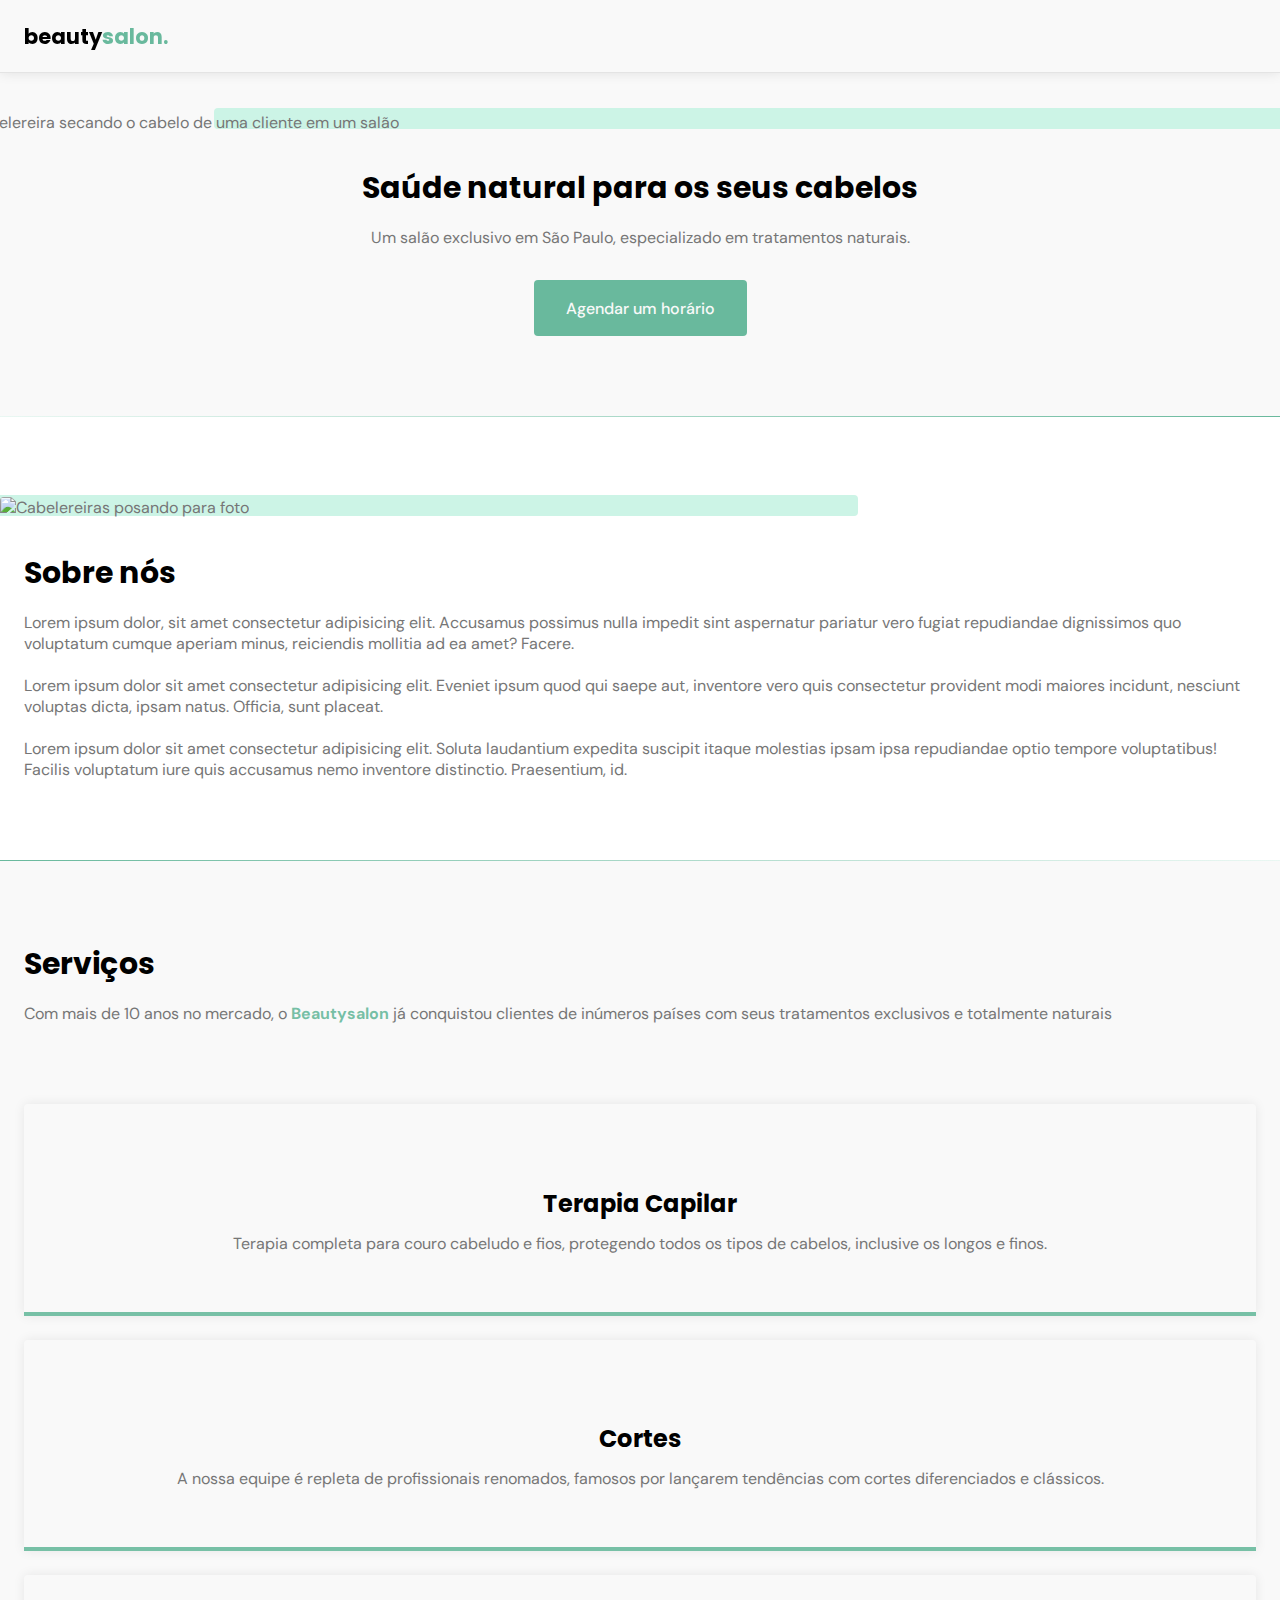
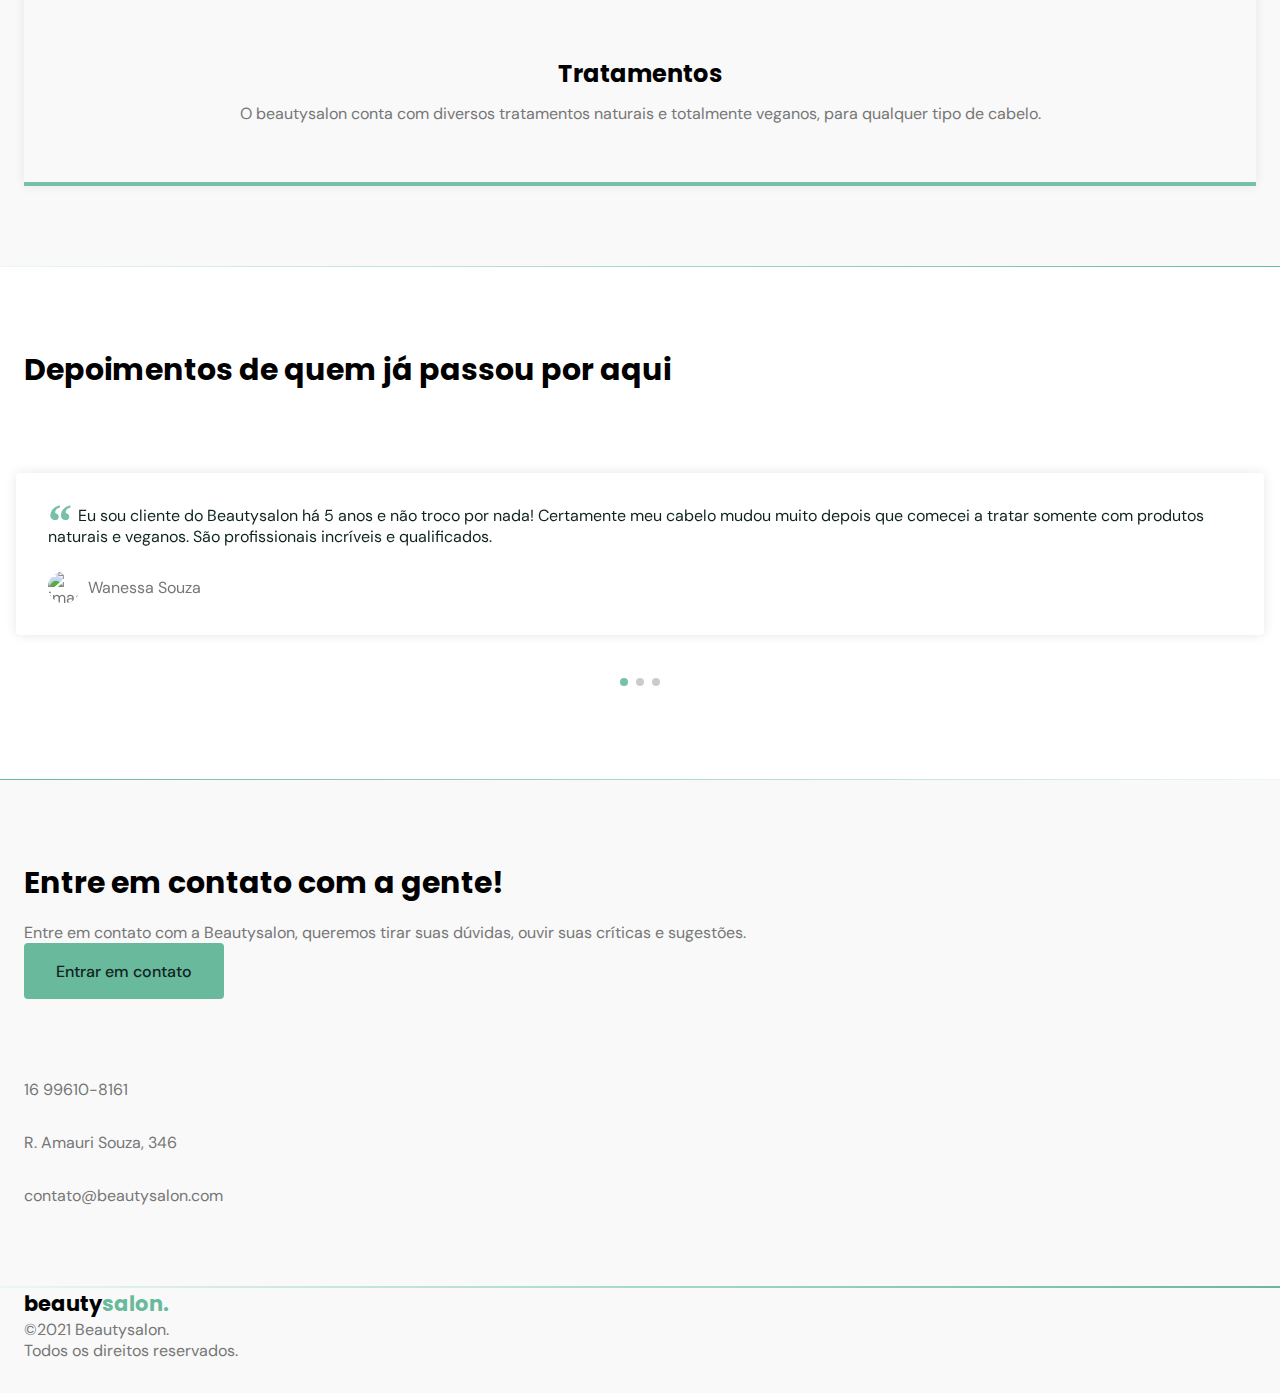
==== commit 7e10a5d3: "feat: Add footer structure" ====
--- a/index.html
+++ b/index.html
@@ -177,22 +177,57 @@
           <header>
             <h2 class="title">Entre em contato com a gente!</h2>
             <p>Entre em contato com a Beautysalon, queremos tirar suas dúvidas, ouvir suas críticas e sugestões.</p>
-            <a href="#"><i class="icon-whatsapp"></i>Entrar em contato</a>
+            <button>
+              <a href="https://api.whatsapp.com/send?phone=+5516996108161&text=Oi! Gostaria de agendar um horário" target="_blank">
+                <i class="icon-whatsapp"></i>
+                <span>Entrar em contato</span>
+              </a>
+            </button>
           </header>
 
           <div class="links">
-            <ul>
-              <li><i class="icon-phone"></i>11 99845-6754</li>
-              <li><i class="icon-map"></i>R. Amauri Souza, 346</li>
+            <ul class="grid">
+              <li><i class="icon-phone"></i>16 99610-8161</li>
+              <li><i class="icon-map-pin"></i>R. Amauri Souza, 346</li>
               <li><i class="icon-mail"></i>contato@beautysalon.com</li>
             </ul>
           </div>
         </div>
       </section>
+
+      <div class="divider1"></div>
+
+      <footer>
+        <div class="container grid">
+          <div class="brand">
+            <a class="logo" href="#home">beauty<span>salon.</span></a>
+            <p>©2021 Beautysalon.</p>
+            <p>Todos os direitos reservados.</p>
+          </div>
+
+          <div class="social">
+            <a href="https://instagram.com" target="_blank">
+              <i class="icon-instagram"></i>
+            </a>
+
+            <a href="https://pt-br.facebook.com" target="_blank">
+              <i class="icon-facebook"></i>
+            </a>
+
+            <a href="https://youtube.com" target="_blank">
+              <i class="icon-youtube"></i>
+            </a>
+          </div>
+        </div>
+      </footer>
+
     </main>
 
     <!-- swipper.js -->
     <script src="https://cdn.jsdelivr.net/npm/swiper@10/swiper-bundle.min.js"></script>
+
+    <!-- scrollreveal -->
+    <script src="https://unpkg.com/scrollreveal"></script>
 
     <!-- main.js -->
     <script src="./main.js"></script>
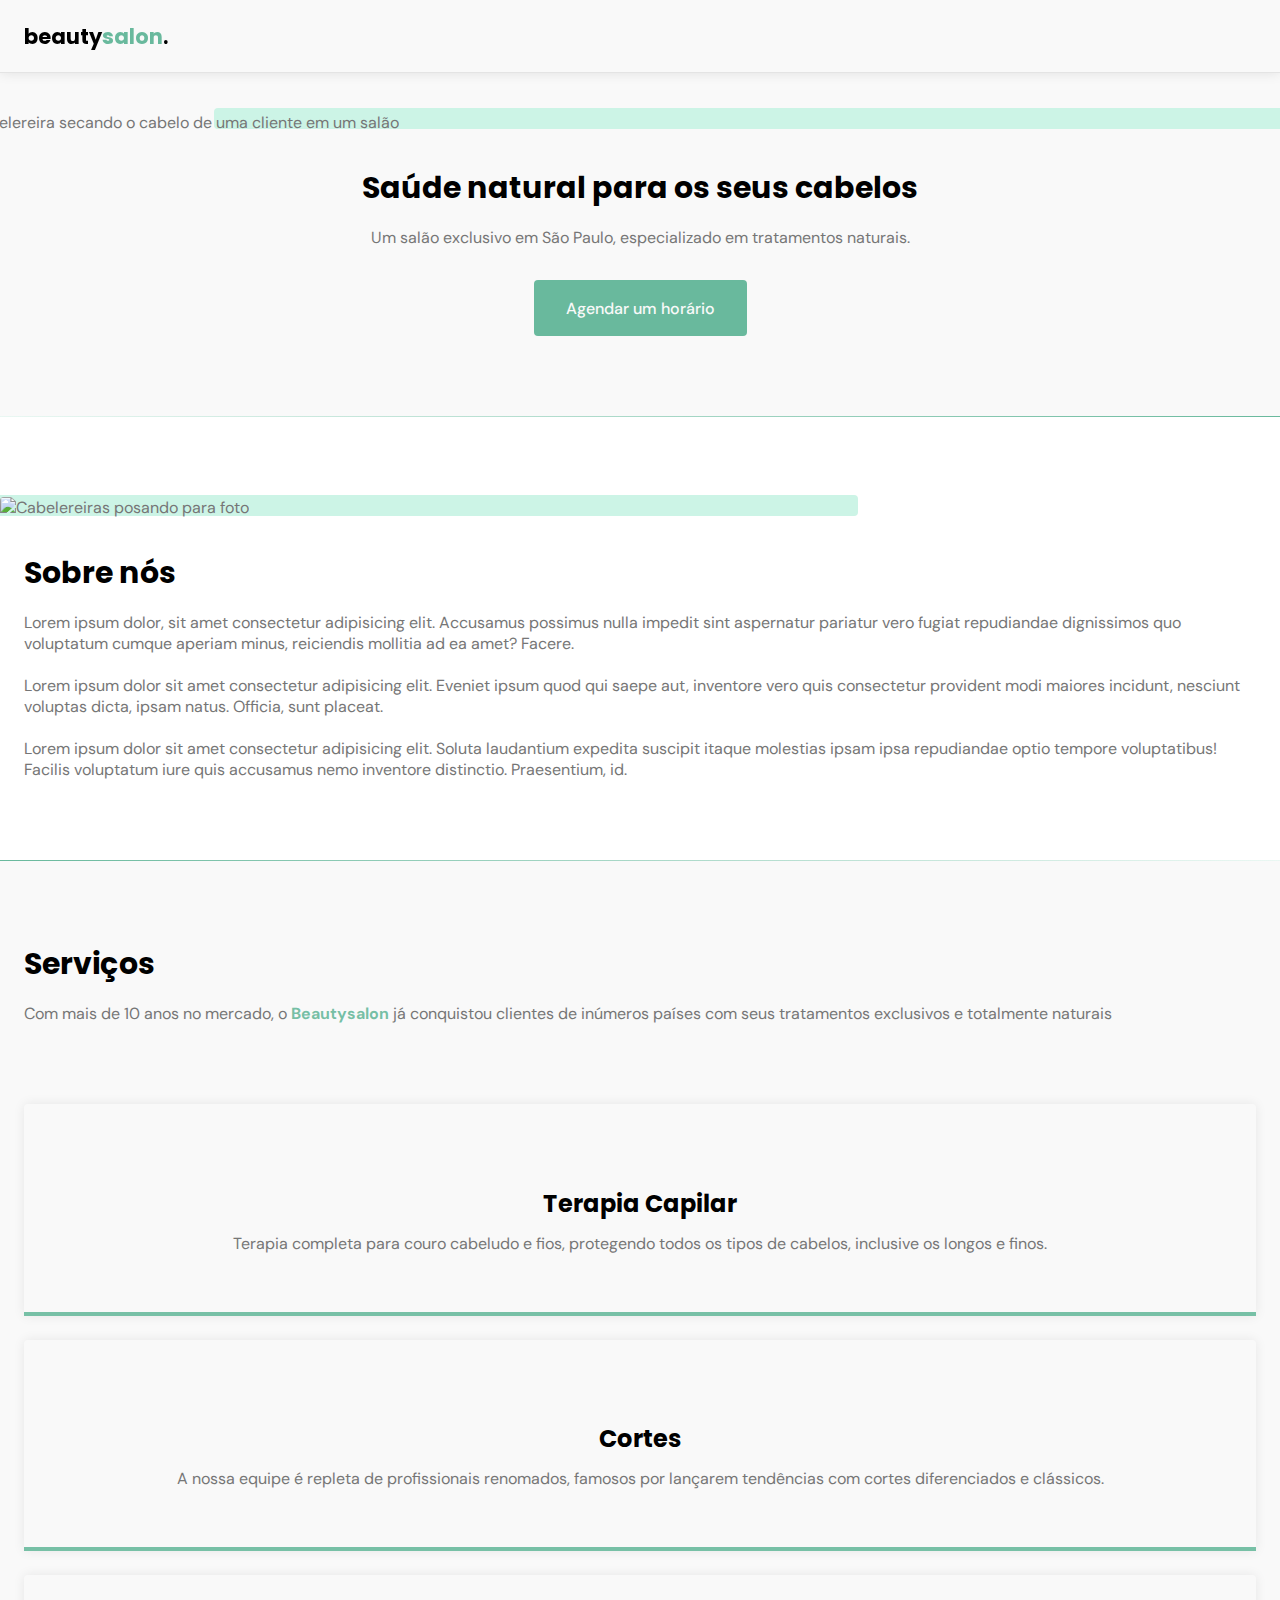
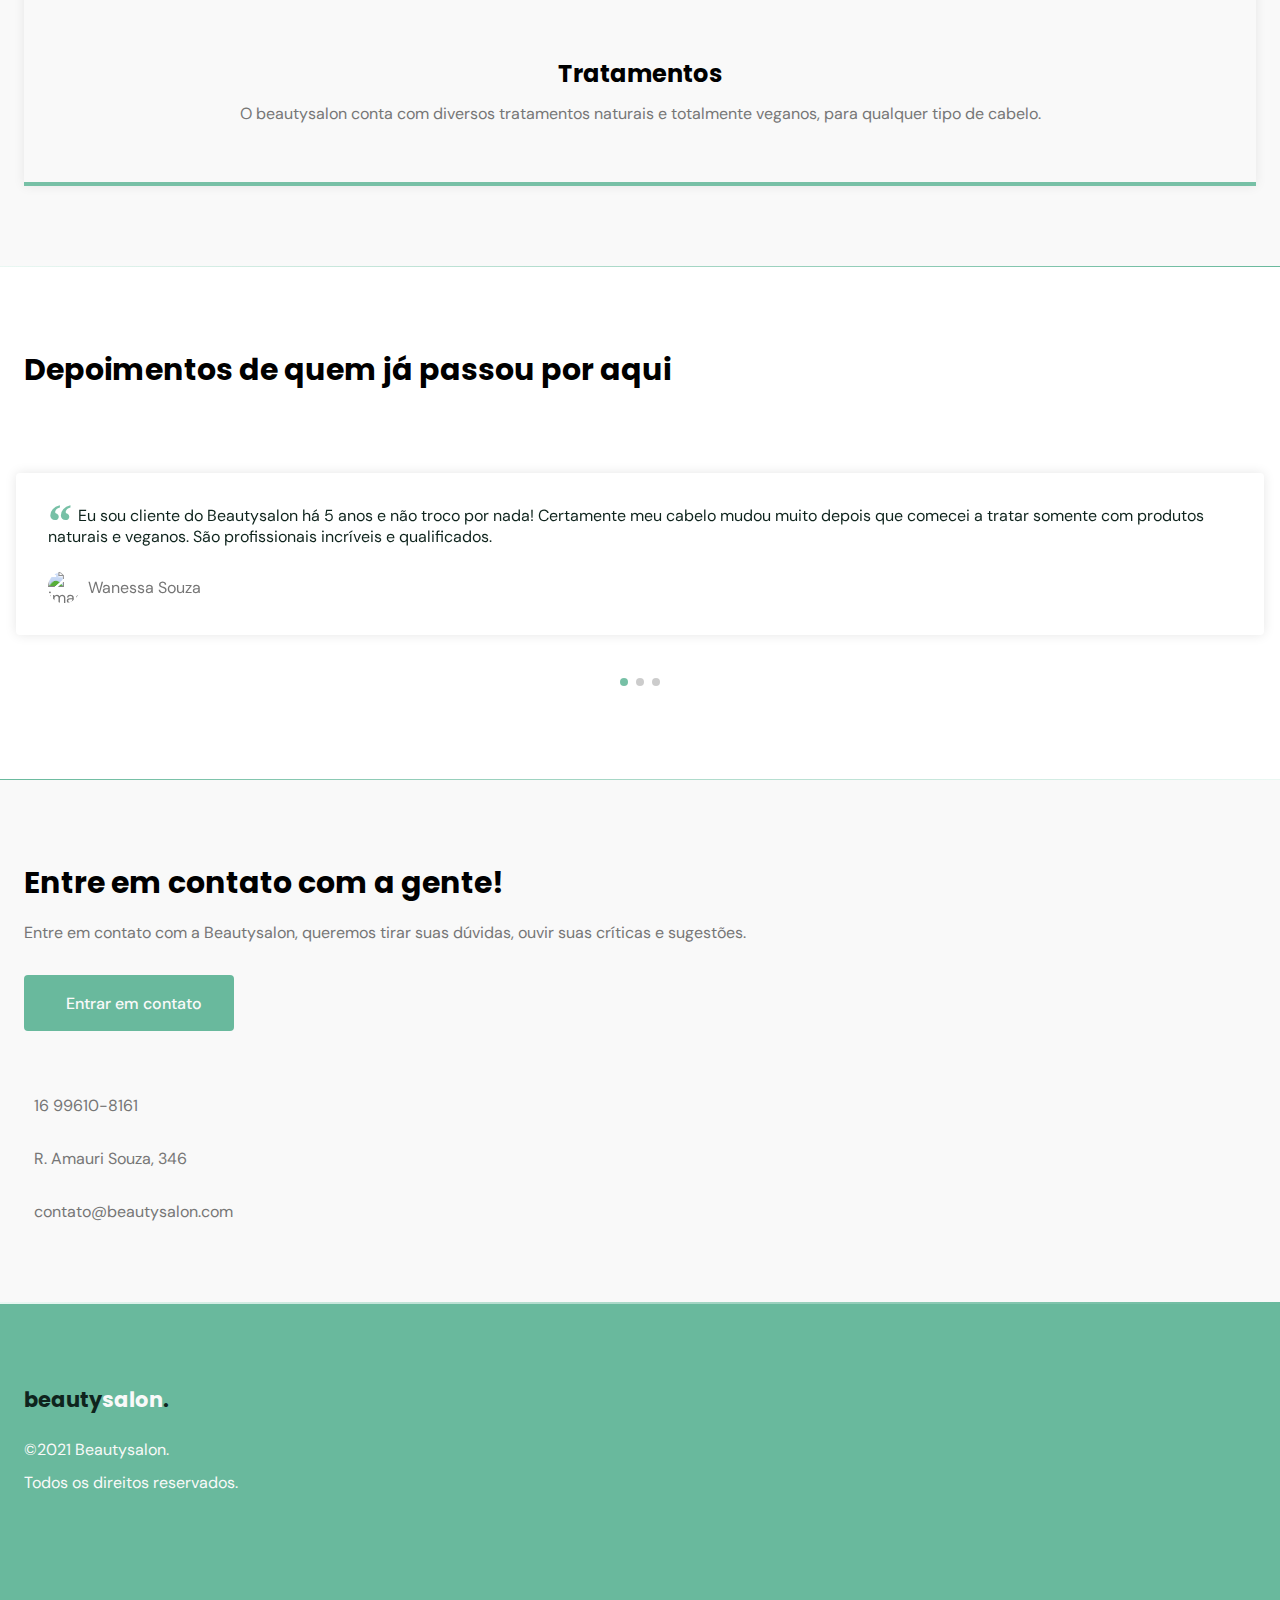
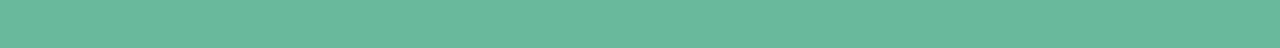
==== commit c86057d7: "feat: Add style for footer" ====
--- a/index.html
+++ b/index.html
@@ -27,7 +27,7 @@
   <body>
     <header id="header" class="scroll">
       <nav class="container">
-        <a class="logo" href="#">beauty<span>salon.</span></a>
+        <a class="logo" href="#">beauty<span>salon</span>.</a>
         <div class="menu">
           <ul class="grid">
             <li><a class="title" href="#home">Início</a></li>
@@ -197,10 +197,10 @@
 
       <div class="divider1"></div>
 
-      <footer>
+      <footer class="section">
         <div class="container grid">
           <div class="brand">
-            <a class="logo" href="#home">beauty<span>salon.</span></a>
+            <a class="logo-alt" href="#home">beauty<span>salon</span>.</a>
             <p>©2021 Beautysalon.</p>
             <p>Todos os direitos reservados.</p>
           </div>
--- a/styles.css
+++ b/styles.css
@@ -422,3 +422,82 @@
   background: var(--green-80);
 }
 
+
+/* ============================ */
+
+/* ======== SECTION CONTACTS  ======== */
+#contact .grid {
+  gap: 4rem;
+}
+
+#contact header {
+  margin-bottom: 0;
+}
+
+#contact header p {
+  margin-bottom: 2rem;
+}
+
+#contact button a {
+  display: flex;
+  align-items: center;
+  color: var(--white-100);
+}
+
+#contact button i,
+#contact ul li i {
+  font-size: 1.5rem;
+  margin-right: 0.625rem;
+}
+
+#contact ul.grid {
+  gap: 2rem;
+}
+
+#contact ul li {
+  display: flex;
+  align-items: center;
+}
+
+#contact ul li i {
+  color: var(--green-80);
+}
+
+
+/* ============================ */
+
+/* ======== FOOTER  ======== */
+footer {
+  background: var(--green-100);
+}
+
+.logo-alt {
+  font: 700 1.31rem 'Poppins', sans-serif;
+  color: var(--green-200);
+}
+
+.logo-alt span {
+  color: var(--white-100);
+}
+
+
+footer .brand .logo-alt {
+  display: inline-block;
+  margin-bottom: 1.5rem;
+}
+
+footer .brand p {
+  color: var(--white-100);
+  margin-bottom: 0.75rem;
+}
+
+footer .social i {
+  font-size: 1.5rem;
+  color: var(--white-100);
+}
+
+footer .social a {
+  margin-right: 2rem;
+}
+
+/* ============================ */
